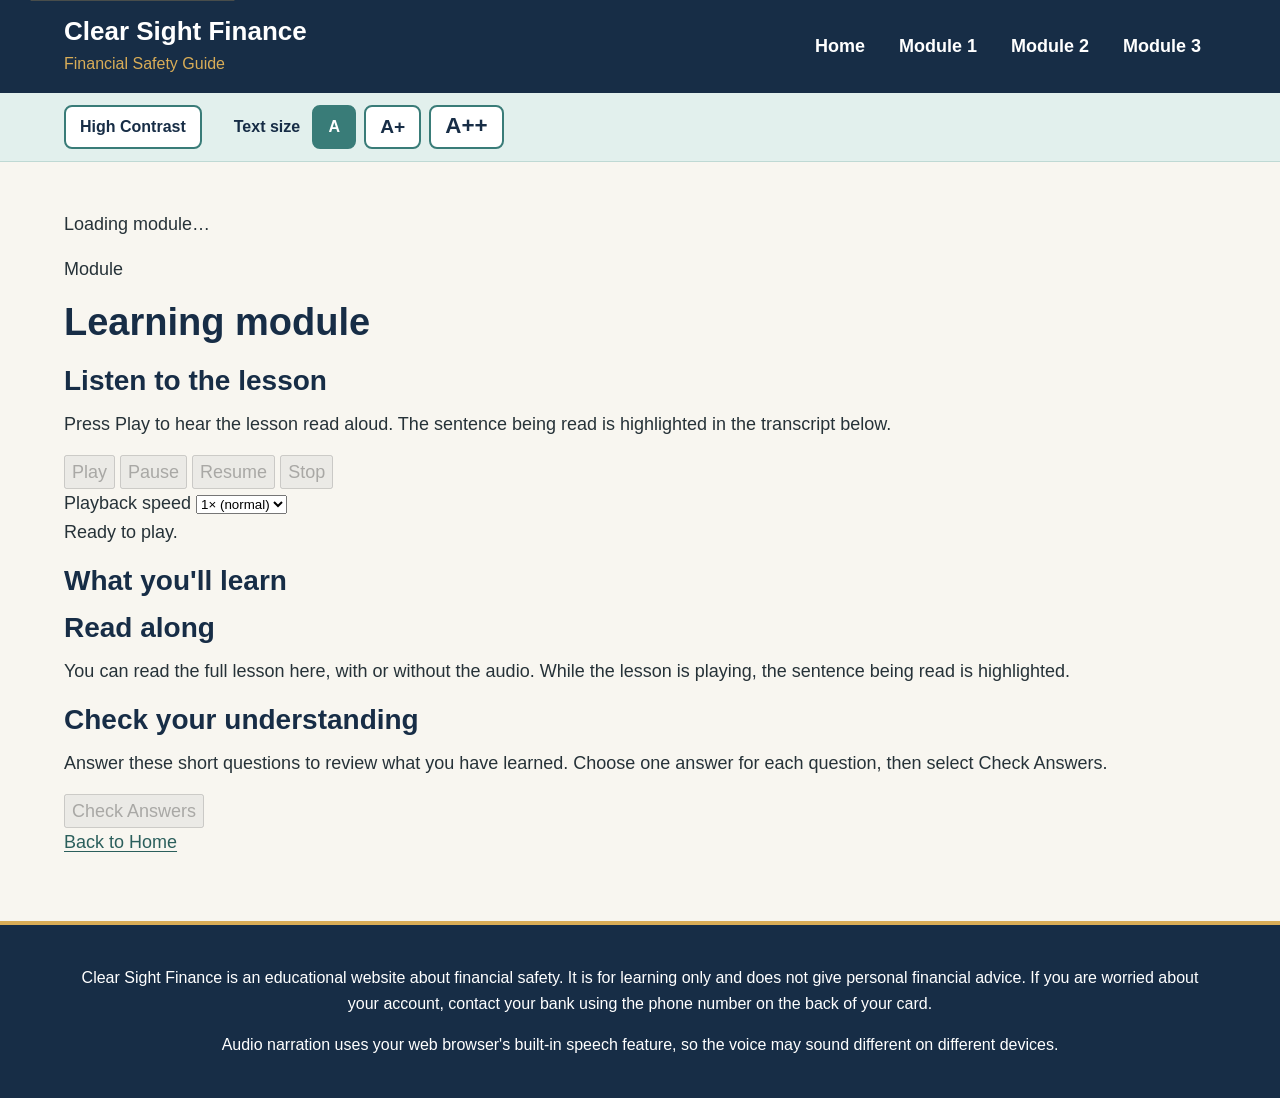
==== module.html @ c8cf3901 "Add complete HTML structure and content for Clear Sight Finance learning module" ====
<!DOCTYPE html>
<html lang="en">
<head>
  <meta charset="UTF-8">
  <meta name="viewport" content="width=device-width, initial-scale=1">
  <meta name="description" content="A Clear Sight Finance learning module with audio narration, a read-along transcript and a short knowledge check.">
  <!-- app.js will replace this with the module's name, e.g. "Module 1: Spotting the Scam – Clear Sight Finance" -->
  <title>Learning Module – Clear Sight Finance</title>

  <!-- Stylesheets: base layout first, then colour themes -->
  <link rel="stylesheet" href="css/base.css">
  <link rel="stylesheet" href="css/themes.css">
</head>
<body>

  <!-- Lets keyboard and screen reader users jump past the header and toolbar -->
  <a href="#main-content" class="skip-link">Skip to main content</a>

  <!-- ========== Header and navigation ========== -->
  <!-- No link is marked as current here: app.js adds class="active" and
       aria-current="page" to the link for the module being shown. -->
  <header class="site-header">
    <div class="site-branding">
      <p class="site-title">Clear Sight Finance</p>
      <p class="site-tagline">Financial Safety Guide</p>
    </div>

    <nav class="main-nav" aria-label="Main">
      <ul class="nav-list">
        <li><a href="index.html" class="nav-link">Home</a></li>
        <li><a href="module.html?m=1" class="nav-link" aria-label="Module 1: Spotting the Scam">Module 1</a></li>
        <li><a href="module.html?m=2" class="nav-link" aria-label="Module 2: Protecting Yourself Day to Day">Module 2</a></li>
        <li><a href="module.html?m=3" class="nav-link" aria-label="Module 3: What to Do If It Happens">Module 3</a></li>
      </ul>
    </nav>
  </header>

  <!-- ========== Accessibility toolbar (handled by settings.js) ========== -->
  <section class="accessibility-toolbar" aria-label="Accessibility settings">
    <div class="toolbar-group">
      <button type="button" id="contrast-toggle" class="toolbar-button" aria-pressed="false">High Contrast</button>
    </div>

    <div class="toolbar-group" role="group" aria-labelledby="text-size-label">
      <span id="text-size-label" class="toolbar-label">Text size</span>
      <button type="button" class="toolbar-button text-size-button active" data-size="normal" aria-label="Normal text size" aria-pressed="true">A</button>
      <button type="button" class="toolbar-button text-size-button" data-size="large" aria-label="Large text size" aria-pressed="false">A+</button>
      <button type="button" class="toolbar-button text-size-button" data-size="extra-large" aria-label="Extra-large text size" aria-pressed="false">A++</button>
    </div>
  </section>

  <!-- ========== Main content ========== -->
  <main id="main-content">

    <!-- Loading and error messages (controlled by app.js) -->
    <p id="module-loading" class="module-message module-loading" aria-live="polite">Loading module…</p>
    <div id="module-error" class="module-message module-error" role="alert" hidden></div>

    <!-- A. Module introduction -->
    <section class="module-section module-intro" aria-labelledby="module-title">
      <p id="module-number" class="module-intro-number">Module</p>
      <h1 id="module-title">Learning module</h1>
      <p id="module-introduction" class="module-introduction"></p>
    </section>

    <!-- B. Audio narration (controlled by player.js using the browser's speech feature) -->
    <section class="module-section audio-player" aria-labelledby="audio-heading">
      <h2 id="audio-heading">Listen to the lesson</h2>
      <p class="section-intro">Press Play to hear the lesson read aloud. The sentence being read is highlighted in the transcript below.</p>

      <div class="audio-controls">
        <button type="button" id="audio-play" class="audio-button" disabled>Play</button>
        <button type="button" id="audio-pause" class="audio-button" disabled>Pause</button>
        <button type="button" id="audio-resume" class="audio-button" disabled>Resume</button>
        <button type="button" id="audio-stop" class="audio-button" disabled>Stop</button>
      </div>

      <div class="audio-speed-control">
        <label for="audio-speed">Playback speed</label>
        <select id="audio-speed" class="audio-speed-select">
          <option value="0.75">0.75×</option>
          <option value="1" selected>1× (normal)</option>
          <option value="1.25">1.25×</option>
          <option value="1.5">1.5×</option>
        </select>
      </div>

      <p id="audio-status" class="audio-status" aria-live="polite">Ready to play.</p>
    </section>

    <!-- C. Lesson content (inserted by app.js from the module's JSON file).
         Expected content: <h3> subheadings, <p> paragraphs, <ul> lists and
         safety tips such as:
         <div class="safety-tip"><p><strong>Safety tip:</strong> …</p></div> -->
    <section class="module-section lesson" aria-labelledby="lesson-heading">
      <h2 id="lesson-heading">What you'll learn</h2>
      <div id="lesson-content" class="lesson-content"></div>
    </section>

    <!-- D. Read-along transcript (sentences inserted by app.js or player.js).
         Each sentence goes in its own span so player.js can highlight it:
         <span class="transcript-sentence" data-sentence="0">First sentence.</span>
         The sentence being spoken also gets the class "is-current".
         No aria-live here, so screen readers don't re-read it on every change. -->
    <section class="module-section transcript" aria-labelledby="transcript-heading">
      <h2 id="transcript-heading">Read along</h2>
      <p class="section-intro">You can read the full lesson here, with or without the audio. While the lesson is playing, the sentence being read is highlighted.</p>
      <div id="transcript-content" class="transcript-content"></div>
    </section>

    <!-- E. Knowledge check (questions inserted by quiz.js).
         Each question will be a radio-button group:
         <fieldset class="quiz-question">
           <legend>Question text</legend>
           <label><input type="radio" name="question-1" value="a"> Answer A</label>
           …
         </fieldset> -->
    <section class="module-section quiz" aria-labelledby="quiz-heading">
      <h2 id="quiz-heading">Check your understanding</h2>
      <p class="section-intro">Answer these short questions to review what you have learned. Choose one answer for each question, then select Check Answers.</p>

      <div id="quiz-questions" class="quiz-questions"></div>

      <div class="quiz-actions">
        <button type="button" id="quiz-submit" class="quiz-button" disabled>Check Answers</button>
        <button type="button" id="quiz-retry" class="quiz-button" hidden>Try Again</button>
      </div>

      <div id="quiz-feedback" class="quiz-feedback" aria-live="polite"></div>
    </section>

    <!-- F. Module navigation (app.js sets the Previous/Next destinations
         and shows them only when that module exists) -->
    <nav class="module-nav" aria-label="Module navigation">
      <a id="previous-module" class="module-nav-link module-nav-previous" hidden>Previous Module</a>
      <a href="index.html" class="module-nav-link module-nav-home">Back to Home</a>
      <a id="next-module" class="module-nav-link module-nav-next" hidden>Next Module</a>
    </nav>

  </main>

  <!-- ========== Footer ========== -->
  <footer class="site-footer">
    <p>Clear Sight Finance is an educational website about financial safety. It is for learning only and does not give personal financial advice. If you are worried about your account, contact your bank using the phone number on the back of your card.</p>
    <p>Audio narration uses your web browser's built-in speech feature, so the voice may sound different on different devices.</p>
  </footer>

  <!-- Scripts: settings first, then content loading, audio and quiz -->
  <script src="js/settings.js" defer></script>
  <script src="js/app.js" defer></script>
  <script src="js/player.js" defer></script>
  <script src="js/quiz.js" defer></script>
</body>
</html>
---- css/base.css ----
/* ==========================================================================
   Clear Sight Finance – base.css
   Main layout and styling for the website.

   Contents:
     1. Colour and layout variables
     2. Global styles
     3. Shared page width
     4. Skip link
     5. Keyboard focus
     6. Header and navigation
     7. Accessibility toolbar
     8. Welcome section
     9. Learning modules
    10. Footer
    11. Responsive layout (media queries)

   The styles are "mobile-first": the main rules are written for small
   screens, and the media queries at the bottom adjust the layout as the
   screen gets wider.
   ========================================================================== */


/* 1. Colour and layout variables
   --------------------------------------------------------------------------
   Each colour gets a name here, so it only needs changing in one place.
   themes.css can later replace these values for the high-contrast theme
   without rewriting the rules below. */

:root {
  /* Backgrounds */
  --page-bg: #F8F6F0;              /* warm cream */
  --card-bg: #FFFFFF;              /* white */
  --header-bg: #172D46;            /* dark navy (header and footer) */
  --header-hover-bg: #24405F;      /* lighter navy for hover */
  --header-border: #4B6481;        /* outline around nav links on phones */

  /* Text */
  --text-color: #263238;           /* dark text for paragraphs */
  --heading-color: #172D46;        /* dark navy for headings */
  --header-text: #FFFFFF;          /* white text on navy */

  /* Teal accents */
  --accent: #397C78;               /* teal: buttons */
  --accent-dark: #2B5F5C;          /* darker teal: hover and teal text */
  --accent-light: #E2F0ED;         /* light teal: toolbar background */
  --accent-light-hover: #CBE3DE;   /* toolbar button hover */
  --accent-light-border: #BFD9D4;  /* line under the toolbar */
  --accent-text: #FFFFFF;          /* text on teal buttons */

  /* Other */
  --highlight: #D9AD57;            /* gold: small highlights */
  --border-color: #D9DEDF;         /* light grey borders */

  /* Keyboard focus outlines */
  --focus-color: #172D46;          /* navy, on light backgrounds */
  --focus-color-on-dark: #D9AD57;  /* gold, on the navy header */

  /* Layout */
  --content-max: 72rem;            /* widest the content column can grow */
  --gutter: 1rem;                  /* space at the screen edges */
  --radius: 12px;                  /* card corners */
  --radius-small: 8px;             /* button corners */
}


/* 2. Global styles
   -------------------------------------------------------------------------- */

/* Width and height include padding and border, which makes sizing predictable */
*,
*::before,
*::after {
  box-sizing: border-box;
}

html {
  font-size: 100%;   /* respects the text size chosen in the user's browser */
}

body {
  display: flex;
  flex-direction: column;
  min-height: 100vh;
  margin: 0;
  font-family: Arial, Helvetica, sans-serif;
  font-size: 1.125rem;   /* about 18px, slightly larger for easier reading */
  line-height: 1.6;
  color: var(--text-color);
  background-color: var(--page-bg);
  overflow-wrap: break-word;   /* stops long words causing sideways scrolling */
}

h1,
h2,
h3 {
  margin: 0 0 0.75rem;
  line-height: 1.25;
  color: var(--heading-color);
}

h1 {
  font-size: 1.875rem;
}

h2 {
  font-size: 1.5rem;
}

h3 {
  font-size: 1.25rem;
}

p {
  margin: 0 0 1rem;
}

a {
  color: var(--accent-dark);
  text-underline-offset: 0.15em;
}

a:hover {
  text-decoration-thickness: 2px;
}

/* Buttons don't use the page font by default, so make them match */
button {
  font: inherit;
}

main {
  flex: 1 0 auto;   /* fills any spare height so the footer stays at the bottom */
  padding-block: 2rem 3rem;
}


/* 3. Shared page width
   --------------------------------------------------------------------------
   The header, toolbar and footer have full-width coloured backgrounds, but
   their content lines up with the main content. This side padding keeps
   everything inside a centred column no wider than --content-max, and is
   never smaller than --gutter on narrow screens. */

.site-header,
.accessibility-toolbar,
main,
.site-footer {
  padding-inline: max(var(--gutter), (100% - var(--content-max)) / 2);
}


/* 4. Skip link
   --------------------------------------------------------------------------
   Hidden just above the top of the screen until it receives keyboard
   focus, then slides into view. Screen readers can always reach it. */

.skip-link {
  position: absolute;
  top: 0;
  left: var(--gutter);
  z-index: 100;
  padding: 0.75rem 1.25rem;
  font-weight: 700;
  color: var(--heading-color);
  background-color: var(--highlight);
  border-radius: 0 0 var(--radius-small) var(--radius-small);
  transform: translateY(-100%);
}

.skip-link:focus {
  transform: translateY(0);
}


/* 5. Keyboard focus
   --------------------------------------------------------------------------
   :focus-visible shows a thick outline when someone uses the keyboard.
   The browser's own outline is never removed, so older browsers still
   show their default. */

a:focus-visible,
button:focus-visible {
  outline: 3px solid var(--focus-color);
  outline-offset: 3px;
}

/* Navy would be invisible on the navy header, so use gold there */
.site-header a:focus-visible,
.site-footer a:focus-visible,
.skip-link:focus-visible {
  outline-color: var(--focus-color-on-dark);
}


/* 6. Header and navigation
   -------------------------------------------------------------------------- */

.site-header {
  display: flex;
  flex-wrap: wrap;   /* the nav moves below the title when space runs out */
  align-items: center;
  justify-content: space-between;
  gap: 0.75rem 2rem;
  padding-block: 1rem;
  color: var(--header-text);
  background-color: var(--header-bg);
}

/* Stacks the site title and tagline with a small gap between them */
.site-branding {
  display: flex;
  flex-direction: column;
  gap: 0.25rem;
}

.site-title {
  margin: 0;
  font-size: 1.5rem;
  font-weight: 700;
  line-height: 1.2;
}

.site-tagline {
  margin: 0;
  font-size: 1rem;
  color: var(--highlight);
}

.main-nav {
  width: 100%;   /* full width on phones; changed in the media queries */
}

.nav-list {
  display: grid;
  grid-template-columns: repeat(2, 1fr);   /* 2 x 2 grid on phones */
  gap: 0.5rem;
  margin: 0;
  padding: 0;
  list-style: none;
}

.nav-link {
  display: block;
  padding: 0.5rem 0.875rem;
  font-weight: 700;
  color: var(--header-text);
  text-align: center;
  text-decoration: none;
  border: 1px solid var(--header-border);
  border-radius: var(--radius-small);
}

.nav-link:hover {
  background-color: var(--header-hover-bg);
  text-decoration: underline;
  text-decoration-thickness: 2px;
  text-underline-offset: 0.3em;
}

/* The current page: gold text with a thick gold underline */
.nav-link.active,
.nav-link[aria-current="page"] {
  color: var(--highlight);
  text-decoration: underline;
  text-decoration-color: var(--highlight);
  text-decoration-thickness: 3px;
  text-underline-offset: 0.3em;
}


/* 7. Accessibility toolbar
   --------------------------------------------------------------------------
   Controls sit on the left, close to where screen magnifier users start
   reading, and wrap onto a new line on narrow screens. */

.accessibility-toolbar {
  display: flex;
  flex-wrap: wrap;
  align-items: center;
  gap: 0.75rem 2rem;
  padding-block: 0.75rem;
  background-color: var(--accent-light);
  border-bottom: 1px solid var(--accent-light-border);
}

.toolbar-group {
  display: flex;
  flex-wrap: wrap;
  align-items: center;
  gap: 0.5rem;
}

.toolbar-label {
  margin-right: 0.25rem;
  font-size: 1rem;
  font-weight: 700;
  color: var(--heading-color);
}

.toolbar-button {
  min-width: 2.75rem;    /* at least 44px wide and tall, easy to tap */
  min-height: 2.75rem;
  padding: 0.375rem 0.875rem;
  font-size: 1rem;
  font-weight: 700;
  line-height: 1.2;
  color: var(--heading-color);
  background-color: var(--card-bg);
  border: 2px solid var(--accent);
  border-radius: var(--radius-small);
  cursor: pointer;
}

.toolbar-button:hover {
  background-color: var(--accent-light-hover);
  border-color: var(--accent-dark);
}

/* Each "A" is a little bigger than the last, as a visual hint */
.text-size-button[data-size="large"] {
  font-size: 1.2rem;
}

.text-size-button[data-size="extra-large"] {
  font-size: 1.4rem;
}

/* Selected button: filled teal with white text.
   aria-pressed="true" also covers High Contrast once JavaScript turns it on. */
.toolbar-button[aria-pressed="true"],
.text-size-button.active {
  color: var(--accent-text);
  background-color: var(--accent);
  border-color: var(--accent);
}

.toolbar-button[aria-pressed="true"]:hover,
.text-size-button.active:hover {
  background-color: var(--accent-dark);
  border-color: var(--accent-dark);
}


/* 8. Welcome section
   -------------------------------------------------------------------------- */

.welcome h1 {
  margin-bottom: 1.25rem;
}

/* Short gold line under the main heading (decoration only) */
.welcome h1::after {
  content: "";
  display: block;
  width: 4rem;
  height: 4px;
  margin-top: 0.75rem;
  background-color: var(--highlight);
  border-radius: 2px;
}

/* Limit line length (about 85 characters) so text uses the space without
   becoming too long to read comfortably */
.welcome p,
.welcome-list {
  max-width: 100%;
}

.welcome-intro {
  font-size: 1.25rem;
  line-height: 1.5;
  color: var(--heading-color);
}

.welcome-list {
  margin: 0 0 1rem;
  padding-left: 1.5rem;
}

.welcome-list li {
  margin-bottom: 0.5rem;
  padding-left: 0.25rem;
}

.welcome-list li::marker {
  color: var(--accent);
}


/* 9. Learning modules
   -------------------------------------------------------------------------- */

.modules {
  margin-top: 3rem;
  padding-top: 2.5rem;
  border-top: 1px solid var(--border-color);
}

.modules > p {
  max-width: 100%;
  margin-bottom: 1.5rem;
}

.module-list {
  display: grid;
  grid-template-columns: 1fr;   /* one card per row on smaller screens */
  gap: 1.5rem;
  margin: 0;
  padding: 0;
  list-style: none;
}

/* Lets each card stretch to the full height of its row */
.module-list > li {
  display: flex;
}

.module-card {
  display: flex;
  flex: 1;
  flex-direction: column;
  padding: 1.5rem;
  background-color: var(--card-bg);
  border: 1px solid var(--border-color);
  border-radius: var(--radius);
}

/* Highlight the whole card while its button has keyboard focus */
.module-card:focus-within {
  border-color: var(--accent);
  box-shadow: 0 0 0 1px var(--accent);
}

.module-heading {
  margin-bottom: 0.75rem;
  font-size: 1.375rem;
  line-height: 1.3;
}

/* "Module 1" label: a small light-teal badge */
.module-number {
  display: inline-block;
  margin-bottom: 0.625rem;
  padding: 0.25rem 0.75rem;
  font-size: 0.9375rem;
  font-weight: 700;
  line-height: 1.4;
  color: var(--accent-dark);
  background-color: var(--accent-light);
  border-radius: 999px;
}

.module-title {
  display: block;   /* puts the title on its own line below the badge */
}

/* Takes up spare space so all three buttons line up at the bottom */
.module-description {
  flex-grow: 1;
  margin-bottom: 1.5rem;
}

.module-link {
  align-self: flex-start;
  padding: 0.75rem 1.25rem;
  font-weight: 700;
  line-height: 1.2;
  color: var(--accent-text);
  text-decoration: none;
  background-color: var(--accent);
  border: 2px solid var(--accent);
  border-radius: var(--radius-small);
}

.module-link:hover {
  color: var(--accent-text);
  text-decoration: underline;
  text-underline-offset: 0.2em;
  background-color: var(--accent-dark);
  border-color: var(--accent-dark);
}


/* 10. Footer
   -------------------------------------------------------------------------- */

.site-footer {
  padding-block: 2rem;
  font-size: 1rem;
  text-align: center;
  color: var(--header-text);
  background-color: var(--header-bg);
  border-top: 4px solid var(--highlight);
}

.site-footer p {
  max-width: 100%;
  margin-inline: 0;
}

.site-footer p:last-child {
  margin-bottom: 0;
}


/* 11. Responsive layout
   --------------------------------------------------------------------------
   The rules above are for phones. Each media query below adds changes once
   the screen is at least a certain width. "em" breakpoints follow the
   user's browser text size, so the layout adapts if they use larger text. */

/* Large phones and up (about 480px) */
@media (min-width: 30em) {
  .main-nav {
    width: auto;
  }

  /* Nav links go back into a single row, wrapping if needed */
  .nav-list {
    display: flex;
    flex-wrap: wrap;
    gap: 0.25rem;
  }

  .nav-link {
    border-color: transparent;
  }
}

/* Tablets and up (about 768px) */
@media (min-width: 48em) {
  :root {
    --gutter: 1.5rem;
  }

  main {
    padding-block: 3rem 4rem;
  }

  h1 {
    font-size: 2.375rem;
  }

  h2 {
    font-size: 1.75rem;
  }

  .site-title {
    font-size: 1.625rem;
  }

  .modules {
    margin-top: 3.5rem;
    padding-top: 3rem;
  }

  .site-footer {
    padding-block: 2.5rem;
  }
}

/* Laptops and desktops (about 896px): three cards side by side */
@media (min-width: 56em) {
  .module-list {
    grid-template-columns: repeat(3, 1fr);
  }
}
---- css/themes.css ----
/* ==========================================================================
   Clear Sight Finance – themes.css
   Accessibility themes: high contrast and text size.

   Contents:
     1. High contrast: colour variables
     2. High contrast: extra rules
     3. Text size: normal, large and extra-large
     4. Text size: layout adjustments

   How it works:
   settings.js (added later) puts classes on the <html> element, e.g.

     <html lang="en" class="high-contrast text-large">

   - "high-contrast" switches the colours.
   - "text-normal", "text-large" or "text-extra-large" sets the text size.

   The two settings use different classes and change different things
   (colours vs. size), so any combination works.

   This file loads after base.css, so its rules win when both set the
   same thing.
   ========================================================================== */


/* 1. High contrast: colour variables
   --------------------------------------------------------------------------
   base.css builds every colour from variables such as var(--page-bg).
   Giving those variables new values here recolours the whole site,
   including future module pages that use the same variables.

   Contrast against black: yellow 19.6:1, white 21:1. */

html.high-contrast {
  /* Backgrounds */
  --page-bg: #000000;
  --card-bg: #000000;
  --header-bg: #000000;
  --header-hover-bg: #333333;      /* dark grey hover behind yellow text */
  --header-border: #FFFF00;

  /* Text */
  --text-color: #FFFF00;
  --heading-color: #FFFF00;
  --header-text: #FFFF00;

  /* Accents */
  --accent: #FFFF00;               /* button fill and borders */
  --accent-dark: #FFFFFF;          /* links and hover fills */
  --accent-light: #000000;         /* toolbar background */
  --accent-light-hover: #333333;   /* toolbar button hover */
  --accent-light-border: #FFFF00;  /* line under the toolbar */
  --accent-text: #000000;          /* text on yellow or white buttons */

  /* Other */
  --highlight: #FFFF00;
  --border-color: #FFFF00;

  /* Focus outlines are yellow everywhere */
  --focus-color: #FFFF00;
  --focus-color-on-dark: #FFFF00;

  /* Dark browser scrollbars and form controls */
  color-scheme: dark;
}


/* 2. High contrast: extra rules
   --------------------------------------------------------------------------
   Changing variables is not enough in a few places, mostly where two
   things would both turn yellow and look the same. */

/* Separate the header from the toolbar now that both are black */
html.high-contrast .site-header {
  border-bottom: 2px solid var(--border-color);
}

/* Thicker focus outline */
html.high-contrast a:focus-visible,
html.high-contrast button:focus-visible {
  outline-width: 4px;
}

/* Skip link: black text on yellow (base.css would make it yellow on yellow) */
html.high-contrast .skip-link {
  color: #FFFFFF;
}

/* Current page in the menu: black on yellow with an underline,
   so it stands apart from the other yellow links */
html.high-contrast .nav-link.active,
html.high-contrast .nav-link[aria-current="page"] {
  color: #000000;
  background-color: #FFFF00;
  text-decoration-color: #000000;
}

/* Cards: thicker yellow border */
html.high-contrast .module-card {
  border-width: 2px;
}

/* Card containing the focused button: an even thicker border */
html.high-contrast .module-card:focus-within {
  box-shadow: 0 0 0 2px var(--border-color);
}

/* "Module 1" badge: yellow outline instead of a light background */
html.high-contrast .module-number {
  color: #FFFF00;
  border: 2px solid #FFFF00;
}

/* Summary of the button states in high contrast (all set via variables):
   - Normal:   black, yellow text, yellow border
   - Hover:    dark grey, white border
   - Selected: yellow, black text
   - Selected and hovered: white, black text
   - Focus:    4px yellow outline with a black gap
   Start Learning: yellow with black text, turning white and underlined on hover. */


/* 3. Text size
   --------------------------------------------------------------------------
   Sizes in base.css use "rem", which is relative to the <html> font size.
   Changing the <html> font size therefore scales all text, spacing and
   buttons together, without zoom or transforms.

   Percentages build on the user's browser setting rather than replacing it. */

html.text-normal {
  font-size: 100%;
}

html.text-large {
  font-size: 125%;
}

html.text-extra-large {
  font-size: 150%;
}


/* 4. Text size: layout adjustments
   --------------------------------------------------------------------------
   The media queries in base.css respond to the screen width, not the
   chosen text size. With bigger text, three cards side by side would get
   too narrow, so they stay stacked until the screen is wider. */

html.text-large .module-list,
html.text-extra-large .module-list {
  grid-template-columns: 1fr;
}

/* Large text: three cards from about 1120px wide */
@media (min-width: 70em) {
  html.text-large .module-list {
    grid-template-columns: repeat(3, 1fr);
  }
}

/* Extra-large text: three cards from about 1344px wide */
@media (min-width: 84em) {
  html.text-extra-large .module-list {
    grid-template-columns: repeat(3, 1fr);
  }
}

/* Extra-large text on small phones: one menu link per row,
   so words like "Module 1" are not squeezed */
@media (max-width: 29.99em) {
  html.text-extra-large .nav-list {
    grid-template-columns: 1fr;
  }
}
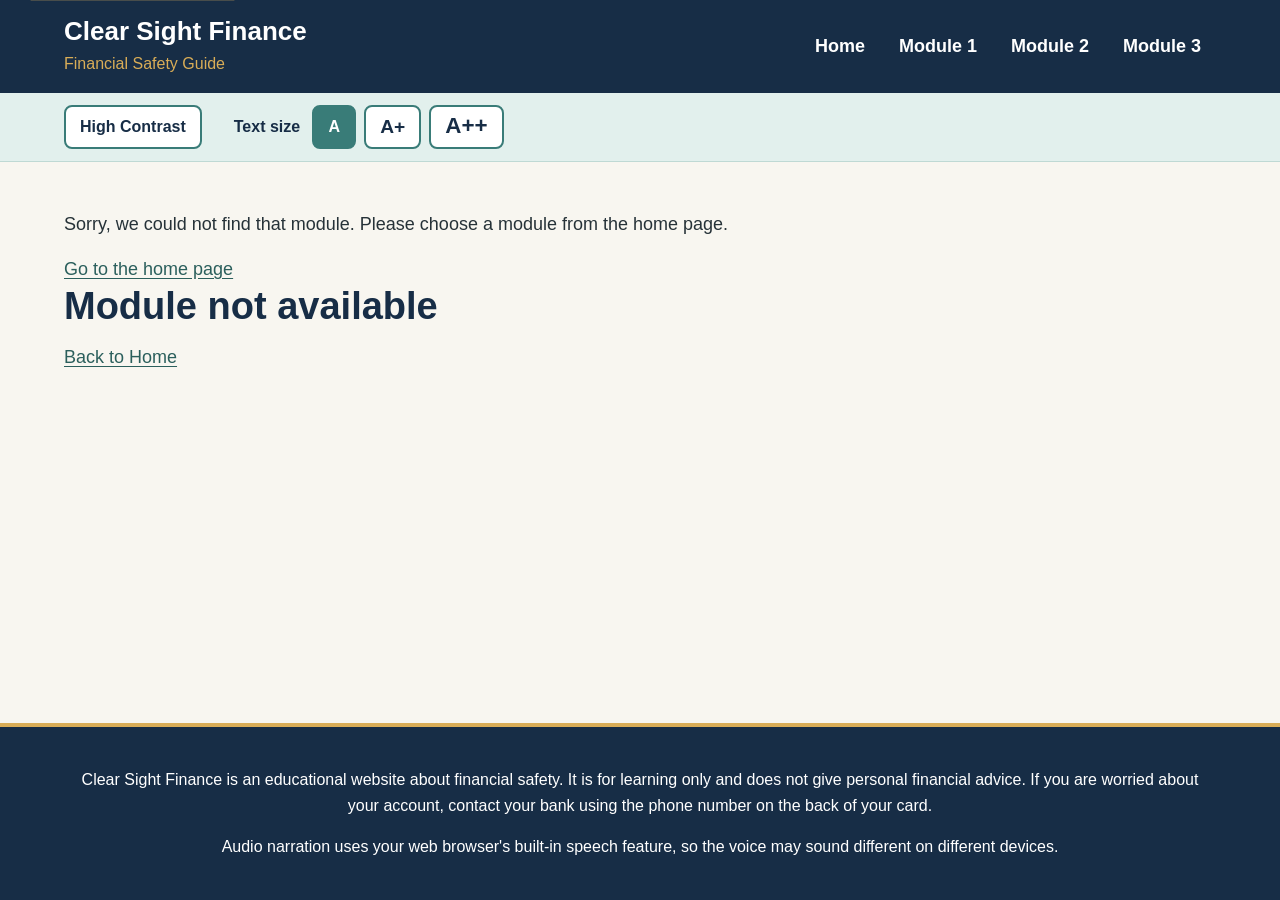
==== commit db5515aa: "Update module description and improve lesson content clarity" ====
--- a/module.html
+++ b/module.html
@@ -3,7 +3,7 @@
 <head>
   <meta charset="UTF-8">
   <meta name="viewport" content="width=device-width, initial-scale=1">
-  <meta name="description" content="A Clear Sight Finance learning module with audio narration, a read-along transcript and a short knowledge check.">
+  <meta name="description" content="A Clear Sight Finance learning module with audio narration that highlights each sentence as it is read, and a short knowledge check.">
   <!-- app.js will replace this with the module's name, e.g. "Module 1: Spotting the Scam – Clear Sight Finance" -->
   <title>Learning Module – Clear Sight Finance</title>
 
@@ -66,7 +66,7 @@
     <!-- B. Audio narration (controlled by player.js using the browser's speech feature) -->
     <section class="module-section audio-player" aria-labelledby="audio-heading">
       <h2 id="audio-heading">Listen to the lesson</h2>
-      <p class="section-intro">Press Play to hear the lesson read aloud. The sentence being read is highlighted in the transcript below.</p>
+      <p class="section-intro">Press Play to hear the lesson read aloud. The sentence being read is highlighted in the lesson below.</p>
 
       <div class="audio-controls">
         <button type="button" id="audio-play" class="audio-button" disabled>Play</button>
@@ -89,26 +89,19 @@
     </section>
 
     <!-- C. Lesson content (inserted by app.js from the module's JSON file).
-         Expected content: <h3> subheadings, <p> paragraphs, <ul> lists and
-         safety tips such as:
-         <div class="safety-tip"><p><strong>Safety tip:</strong> …</p></div> -->
+         This is also what the audio reads aloud. Each heading and sentence
+         is marked for highlighting, numbered in reading order:
+         <h3 class="lesson-sentence" data-sentence="0">Heading</h3>
+         <p><span class="lesson-sentence" data-sentence="1">First sentence.</span> …</p>
+         <div class="safety-tip"><h4 class="safety-tip-heading …">Safety tip</h4><ul>…</ul></div>
+         player.js adds the class "is-current" to the item being spoken.
+         No aria-live here, so screen readers don't re-read it on every change. -->
     <section class="module-section lesson" aria-labelledby="lesson-heading">
       <h2 id="lesson-heading">What you'll learn</h2>
       <div id="lesson-content" class="lesson-content"></div>
     </section>
 
-    <!-- D. Read-along transcript (sentences inserted by app.js or player.js).
-         Each sentence goes in its own span so player.js can highlight it:
-         <span class="transcript-sentence" data-sentence="0">First sentence.</span>
-         The sentence being spoken also gets the class "is-current".
-         No aria-live here, so screen readers don't re-read it on every change. -->
-    <section class="module-section transcript" aria-labelledby="transcript-heading">
-      <h2 id="transcript-heading">Read along</h2>
-      <p class="section-intro">You can read the full lesson here, with or without the audio. While the lesson is playing, the sentence being read is highlighted.</p>
-      <div id="transcript-content" class="transcript-content"></div>
-    </section>
-
-    <!-- E. Knowledge check (questions inserted by quiz.js).
+    <!-- D. Knowledge check (questions inserted by quiz.js).
          Each question will be a radio-button group:
          <fieldset class="quiz-question">
            <legend>Question text</legend>
@@ -129,7 +122,7 @@
       <div id="quiz-feedback" class="quiz-feedback" aria-live="polite"></div>
     </section>
 
-    <!-- F. Module navigation (app.js sets the Previous/Next destinations
+    <!-- E. Module navigation (app.js sets the Previous/Next destinations
          and shows them only when that module exists) -->
     <nav class="module-nav" aria-label="Module navigation">
       <a id="previous-module" class="module-nav-link module-nav-previous" hidden>Previous Module</a>
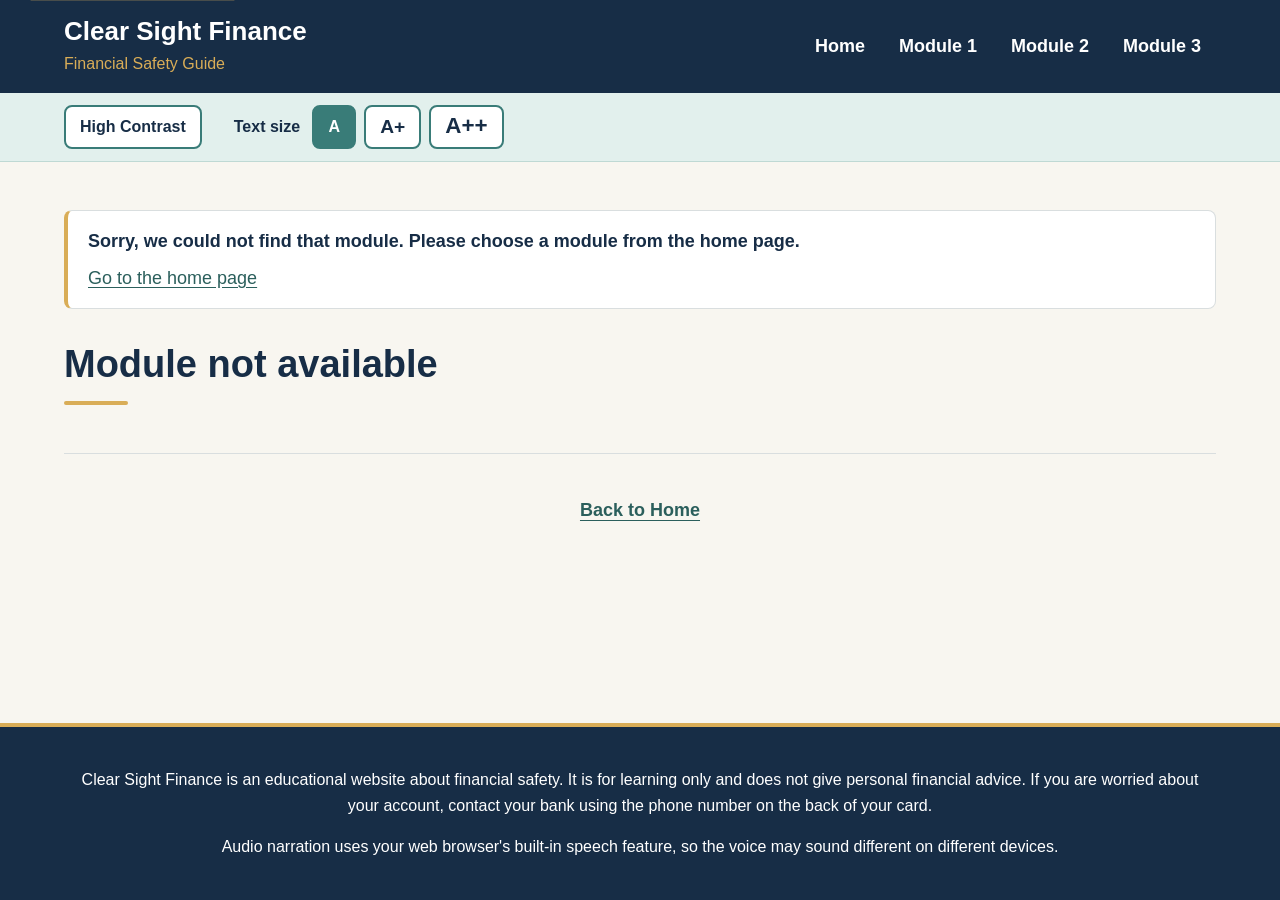
==== commit 14c2ac7c: "Add keyboard help dialog and button for improved navigation accessibility" ====
--- a/module.html
+++ b/module.html
@@ -47,10 +47,16 @@
       <button type="button" class="toolbar-button text-size-button" data-size="large" aria-label="Large text size" aria-pressed="false">A+</button>
       <button type="button" class="toolbar-button text-size-button" data-size="extra-large" aria-label="Extra-large text size" aria-pressed="false">A++</button>
     </div>
+
+    <!-- Hidden until keyboard.js has set up the dialog, so the button never appears without working -->
+    <div class="toolbar-group" hidden>
+      <button type="button" id="keyboard-help-button" class="toolbar-button" aria-haspopup="dialog" aria-controls="keyboard-help-dialog">Keyboard Help</button>
+    </div>
   </section>
 
   <!-- ========== Main content ========== -->
-  <main id="main-content">
+  <!-- tabindex="-1" lets the skip link move keyboard focus here -->
+  <main id="main-content" tabindex="-1">
 
     <!-- Loading and error messages (controlled by app.js) -->
     <p id="module-loading" class="module-message module-loading" aria-live="polite">Loading module…</p>
@@ -138,10 +144,55 @@
     <p>Audio narration uses your web browser's built-in speech feature, so the voice may sound different on different devices.</p>
   </footer>
 
-  <!-- Scripts: settings first, then content loading, audio and quiz -->
+  <!-- ========== Keyboard Help dialog (opened by keyboard.js) ==========
+       A native <dialog>: when opened with showModal() the browser keeps
+       keyboard focus inside it and closes it when Escape is pressed. -->
+  <dialog id="keyboard-help-dialog" class="keyboard-dialog" aria-labelledby="keyboard-help-title">
+    <!-- tabindex="-1" lets keyboard.js put focus here when the dialog opens,
+         so screen readers start reading from the top -->
+    <h2 id="keyboard-help-title" class="keyboard-dialog-title" tabindex="-1">Keyboard navigation</h2>
+    <p>You can use your keyboard to navigate this website without a mouse.</p>
+
+    <!-- Each row: the key (dt) and what it does (dd) -->
+    <dl class="keyboard-list">
+      <div class="keyboard-row">
+        <dt class="keyboard-key"><kbd>Tab</kbd></dt>
+        <dd class="keyboard-action">Move to the next interactive element</dd>
+      </div>
+      <div class="keyboard-row">
+        <dt class="keyboard-key"><kbd>Shift</kbd> + <kbd>Tab</kbd></dt>
+        <dd class="keyboard-action">Move to the previous interactive element</dd>
+      </div>
+      <div class="keyboard-row">
+        <dt class="keyboard-key"><kbd>Enter</kbd></dt>
+        <dd class="keyboard-action">Open a focused link or activate a button</dd>
+      </div>
+      <div class="keyboard-row">
+        <dt class="keyboard-key"><kbd>Space</kbd></dt>
+        <dd class="keyboard-action">Activate a focused button or select a quiz answer</dd>
+      </div>
+      <div class="keyboard-row">
+        <dt class="keyboard-key"><kbd>Arrow keys</kbd></dt>
+        <dd class="keyboard-action">Move between quiz answer options</dd>
+      </div>
+      <div class="keyboard-row">
+        <dt class="keyboard-key"><kbd>Escape</kbd></dt>
+        <dd class="keyboard-action">Close the Keyboard Help dialog</dd>
+      </div>
+    </dl>
+
+    <p class="keyboard-note">Some keyboard controls may depend on your browser settings.</p>
+
+    <div class="dialog-actions">
+      <button type="button" id="keyboard-help-close" class="dialog-button">Close</button>
+    </div>
+  </dialog>
+
+  <!-- Scripts: settings first, then content loading, audio, quiz, then Keyboard Help and the skip link -->
   <script src="js/settings.js" defer></script>
   <script src="js/app.js" defer></script>
   <script src="js/player.js" defer></script>
   <script src="js/quiz.js" defer></script>
+  <script src="js/keyboard.js" defer></script>
 </body>
 </html>
--- a/css/base.css
+++ b/css/base.css
@@ -13,7 +13,13 @@
      8. Welcome section
      9. Learning modules
     10. Footer
-    11. Responsive layout (media queries)
+    11. Module page: layout and introduction
+    12. Module page: buttons
+    13. Audio player
+    14. Lesson content, safety tips and sentence highlighting
+    15. Quiz
+    16. Module navigation
+    17. Responsive layout (media queries)
 
    The styles are "mobile-first": the main rules are written for small
    screens, and the media queries at the bottom adjust the layout as the
@@ -52,6 +58,24 @@
   --highlight: #D9AD57;            /* gold: small highlights */
   --border-color: #D9DEDF;         /* light grey borders */
 
+  --highlight-light: #FBF1DC;      /* pale gold: "Not quite." quiz feedback */
+
+  /* Disabled buttons and menus (6.2:1 text contrast) */
+  --disabled-bg: #E4E7E8;
+  --disabled-text: #4A5559;
+  --disabled-border: #8C979A;
+
+  /* Sentence being read aloud (player.js adds class "is-current") */
+  --sentence-highlight-bg: #FFF1A6;    /* soft yellow */
+  --sentence-highlight-text: #172D46;  /* navy, 13:1 on the yellow */
+  --sentence-highlight-line: #8A6414;  /* dark gold ring, 4.6:1 or more against
+                                          white, light teal and the yellow */
+  --sentence-highlight-pad: 0.15em;          /* yellow space around the text */
+  --sentence-highlight-line-width: 2px;      /* width of the ring */
+
+  /* Quiz radio buttons: unselected ring (7.4:1 on white) */
+  --radio-border: #2B5F5C;
+
   /* Keyboard focus outlines */
   --focus-color: #172D46;          /* navy, on light backgrounds */
   --focus-color-on-dark: #D9AD57;  /* gold, on the navy header */
@@ -61,6 +85,7 @@
   --gutter: 1rem;                  /* space at the screen edges */
   --radius: 12px;                  /* card corners */
   --radius-small: 8px;             /* button corners */
+  --lesson-text-max: 90ch;         /* reading width of lesson paragraphs and tips */
 }
 
 
@@ -129,6 +154,12 @@
   font: inherit;
 }
 
+/* Anything with the hidden attribute stays hidden, even if a class below
+   gives it a display value (e.g. the Previous/Next links and Try Again) */
+[hidden] {
+  display: none !important;
+}
+
 main {
   flex: 1 0 auto;   /* fills any spare height so the footer stays at the bottom */
   padding-block: 2rem 3rem;
@@ -180,7 +211,9 @@
    show their default. */
 
 a:focus-visible,
-button:focus-visible {
+button:focus-visible,
+input:focus-visible,
+select:focus-visible {
   outline: 3px solid var(--focus-color);
   outline-offset: 3px;
 }
@@ -343,14 +376,18 @@
 
 
 /* 8. Welcome section
-   -------------------------------------------------------------------------- */
-
-.welcome h1 {
+   --------------------------------------------------------------------------
+   The module page's introduction (.module-intro) shares these heading and
+   intro styles, so both pages look like the same website. */
+
+.welcome h1,
+.module-intro h1 {
   margin-bottom: 1.25rem;
 }
 
 /* Short gold line under the main heading (decoration only) */
-.welcome h1::after {
+.welcome h1::after,
+.module-intro h1::after {
   content: "";
   display: block;
   width: 4rem;
@@ -367,7 +404,8 @@
   max-width: 100%;
 }
 
-.welcome-intro {
+.welcome-intro,
+.module-introduction {
   font-size: 1.25rem;
   line-height: 1.5;
   color: var(--heading-color);
@@ -438,8 +476,10 @@
   line-height: 1.3;
 }
 
-/* "Module 1" label: a small light-teal badge */
-.module-number {
+/* "Module 1" label: a small light-teal badge
+   (also used above the title on the module page) */
+.module-number,
+.module-intro-number {
   display: inline-block;
   margin-bottom: 0.625rem;
   padding: 0.25rem 0.75rem;
@@ -504,7 +544,493 @@
 }
 
 
-/* 11. Responsive layout
+/* 11. Module page: layout and introduction
+   --------------------------------------------------------------------------
+   The module page uses the same cream background as the home page. The
+   audio player, lesson sections and quiz questions sit in white cards,
+   like the module cards on the home page. The introduction reuses the
+   home page's badge, gold title line and intro text (sections 8 and 9). */
+
+/* Space between the main sections of the page */
+.module-section + .module-section {
+  margin-top: 3rem;
+}
+
+.module-section h2 {
+  margin-bottom: 0.5rem;
+}
+
+/* Short explanation under a section heading */
+.section-intro {
+  margin-bottom: 0;
+}
+
+/* "Loading module…" and the error box (shown by app.js) */
+.module-message {
+  margin: 0 0 2rem;
+}
+
+.module-error {
+  padding: 1rem 1.25rem;
+  background-color: var(--card-bg);
+  border: 1px solid var(--border-color);
+  border-left: 4px solid var(--highlight);
+  border-radius: var(--radius-small);
+}
+
+.module-error p {
+  margin-bottom: 0.5rem;
+  font-weight: 700;
+  color: var(--heading-color);
+}
+
+
+/* 12. Module page: buttons
+   --------------------------------------------------------------------------
+   Play, Pause, Resume, Stop, Check Answers and Try Again all share one
+   teal button style, matching "Start Learning" on the home page. */
+
+.audio-button,
+.quiz-button {
+  display: inline-flex;
+  align-items: center;
+  justify-content: center;
+  min-height: 2.75rem;   /* at least 44px tall, easy to tap */
+  padding: 0.75rem 1.5rem;
+  font-size: 1rem;
+  font-weight: 700;
+  line-height: 1.2;
+  color: var(--accent-text);
+  background-color: var(--accent);
+  border: 2px solid var(--accent);
+  border-radius: var(--radius-small);
+  cursor: pointer;
+}
+
+.audio-button:hover:not(:disabled),
+.quiz-button:hover:not(:disabled) {
+  text-decoration: underline;
+  text-underline-offset: 0.2em;
+  background-color: var(--accent-dark);
+  border-color: var(--accent-dark);
+}
+
+/* Disabled: grey with a dashed border, so it differs from an active button
+   by more than colour, while the text stays readable */
+.audio-button:disabled,
+.quiz-button:disabled {
+  color: var(--disabled-text);
+  background-color: var(--disabled-bg);
+  border-color: var(--disabled-border);
+  border-style: dashed;
+  cursor: not-allowed;
+}
+
+
+/* 13. Audio player
+   -------------------------------------------------------------------------- */
+
+.audio-player {
+  padding: 1.25rem;
+  background-color: var(--card-bg);
+  border: 1px solid var(--border-color);
+  border-radius: var(--radius);
+}
+
+/* Play / Pause / Resume / Stop: wrap onto new lines on narrow screens */
+.audio-controls {
+  display: flex;
+  flex-wrap: wrap;
+  gap: 0.75rem;
+  margin-top: 1.25rem;
+}
+
+.audio-speed-control {
+  display: flex;
+  flex-wrap: wrap;
+  align-items: center;
+  gap: 0.5rem 0.75rem;
+  margin-top: 1.25rem;
+}
+
+.audio-speed-control label {
+  font-weight: 700;
+  color: var(--heading-color);
+}
+
+/* Speed menu: the same height, text size and corners as the audio buttons.
+   "appearance: none" lets Safari use these styles instead of its own grey
+   menu. The down arrow is drawn with two small gradients in the text
+   colour (currentColor), so it turns yellow in high contrast and grey
+   when disabled. */
+.audio-speed-select {
+  -webkit-appearance: none;
+  appearance: none;
+  max-width: 100%;   /* never wider than the player on small screens */
+  min-height: 2.75rem;
+  padding: 0.75rem 2.75rem 0.75rem 1rem;   /* extra room on the right for the arrow */
+  font: inherit;
+  font-size: 1rem;
+  font-weight: 700;
+  line-height: 1.2;
+  color: var(--heading-color);
+  background-color: var(--card-bg);
+  background-image:
+    linear-gradient(45deg, transparent 50%, currentColor 50%),
+    linear-gradient(135deg, currentColor 50%, transparent 50%);
+  background-position:
+    right 1.375rem center,
+    right 1rem center;
+  background-size: 0.375rem 0.375rem;
+  background-repeat: no-repeat;
+  border: 2px solid var(--accent);
+  border-radius: var(--radius-small);
+  cursor: pointer;
+}
+
+.audio-speed-select:hover:not(:disabled) {
+  border-color: var(--accent-dark);
+}
+
+/* Only disabled when the browser has no speech feature */
+.audio-speed-select:disabled {
+  color: var(--disabled-text);
+  background-color: var(--disabled-bg);
+  border-color: var(--disabled-border);
+  border-style: dashed;
+  cursor: not-allowed;
+}
+
+/* "Playing.", "Paused." etc. (aria-live area) */
+.audio-status {
+  margin: 1.25rem 0 0;
+  padding: 0.625rem 0.875rem;
+  font-weight: 700;
+  color: var(--heading-color);
+  background-color: var(--accent-light);
+  border-radius: var(--radius-small);
+}
+
+
+/* 14. Lesson content, safety tips and sentence highlighting
+   --------------------------------------------------------------------------
+   app.js builds the lesson: one .lesson-section card per topic, with an
+   <h3>, paragraphs and a .safety-tip box. Each heading and sentence has
+   the class "lesson-sentence"; player.js adds "is-current" to the one
+   being read aloud. */
+
+.lesson-content {
+  display: grid;
+  gap: 1.25rem;   /* space between lesson cards */
+  margin-top: 1.25rem;
+}
+
+.lesson-section {
+  min-width: 0;
+  padding: 1.25rem;
+  background-color: var(--card-bg);
+  border: 1px solid var(--border-color);
+  border-radius: var(--radius);
+}
+
+.lesson-section h3 {
+  margin-bottom: 0.75rem;
+  font-size: 1.375rem;
+  line-height: 1.3;
+}
+
+/* Keep lines a comfortable length to read: wide enough to use most of the
+   card, but not stretched across very wide screens */
+.lesson-section p {
+  max-width: var(--lesson-text-max);
+}
+
+.lesson-section > :last-child {
+  margin-bottom: 0;
+}
+
+/* Safety tip: a calm light-teal box with a teal edge and a text label */
+.safety-tip {
+  max-width: var(--lesson-text-max);   /* same reading width as the paragraphs */
+  margin-top: 1.25rem;
+  padding: 1rem 1.25rem;
+  background-color: var(--accent-light);
+  border-left: 4px solid var(--accent);
+  border-radius: var(--radius-small);
+}
+
+.safety-tip-heading {
+  margin: 0 0 0.5rem;
+  font-size: 1rem;
+  line-height: 1.3;
+  color: var(--accent-dark);
+}
+
+.safety-tip-list {
+  margin: 0;
+  padding-left: 1.25rem;
+}
+
+.safety-tip-list li + li {
+  margin-top: 0.5rem;
+}
+
+.safety-tip-list li::marker {
+  color: var(--accent);
+}
+
+/* Headings are only as wide as their text, so a highlighted heading
+   doesn't become a full-width bar. This is set all the time, so nothing
+   moves when the highlight appears. */
+h3.lesson-sentence,
+h4.lesson-sentence {
+  width: fit-content;
+  max-width: 100%;
+}
+
+/* The heading or sentence being read aloud.
+   - Only that one element is highlighted, never the whole paragraph.
+   - box-shadow adds a little padding of yellow and then a thin dark-gold
+     ring around the text, without taking up space, so the text never
+     shifts as the highlight moves.
+   - The ring gives a clear edge even where the soft yellow is close in
+     brightness to its surroundings (e.g. inside a light-teal safety tip),
+     so the highlight doesn't rely on colour alone.
+   - "clone" gives each line of a wrapped sentence its own rounded box.
+   - No animation. */
+.lesson-sentence.is-current {
+  color: var(--sentence-highlight-text);
+  background-color: var(--sentence-highlight-bg);
+  border-radius: 4px;
+  box-shadow:
+    0 0 0 var(--sentence-highlight-pad) var(--sentence-highlight-bg),
+    0 0 0 calc(var(--sentence-highlight-pad) + var(--sentence-highlight-line-width))
+      var(--sentence-highlight-line);
+  -webkit-box-decoration-break: clone;
+  box-decoration-break: clone;
+}
+
+
+/* 15. Quiz
+   --------------------------------------------------------------------------
+   The questions are built by quiz.js. Each one is a <fieldset> card with
+   its radio buttons and, after checking, a feedback box. Works with any
+   number of questions. */
+
+.quiz-questions {
+  display: grid;
+  gap: 1.5rem;   /* space between question cards */
+  margin-top: 1.25rem;
+}
+
+.quiz-question {
+  min-width: 0;   /* fieldsets otherwise refuse to shrink on narrow screens */
+  margin: 0;
+  padding: 1.25rem;
+  background-color: var(--card-bg);
+  border: 1px solid var(--border-color);
+  border-radius: var(--radius);
+}
+
+/* Floating the legend keeps the question inside the card instead of
+   sitting on its top border. It is still the fieldset's label for
+   screen readers. */
+.quiz-question legend {
+  float: left;
+  width: 100%;
+  margin-bottom: 0.75rem;
+  padding: 0;
+  font-size: 1.1875rem;
+  font-weight: 700;
+  line-height: 1.4;
+  color: var(--heading-color);
+}
+
+.quiz-question legend + * {
+  clear: both;
+}
+
+/* Each answer is a full-width row that is easy to click or tap */
+.quiz-option {
+  display: flex;
+  align-items: flex-start;
+  gap: 0.75rem;
+  padding: 0.5rem 0.75rem;
+  border: 2px solid transparent;
+  border-radius: var(--radius-small);
+}
+
+.quiz-option + .quiz-option {
+  margin-top: 0.375rem;
+}
+
+/* Hover only while answers can still be changed */
+.quiz-question:not(:disabled) .quiz-option:hover {
+  background-color: var(--accent-light);
+}
+
+/* The chosen answer gets a teal outline (browsers without :has() simply
+   show the checked radio button) */
+.quiz-option:has(input:checked) {
+  background-color: var(--accent-light);
+  border-color: var(--accent);
+}
+
+/* Radio buttons: still the browser's own radio inputs (keyboard and screen
+   readers work as normal), drawn with CSS so they are easier to see.
+   - Unselected: an empty circle with a dark-teal ring.
+   - Selected: a teal ring with a filled teal dot (the white gap is an
+     inset shadow in the card colour).
+   - The top margin centres the circle on the first line of the label:
+     (1.8rem line - 1.25rem circle) / 2, where the line is the 1.125rem
+     text x 1.6 line height. In rem, so it scales with A+ and A++. */
+.quiz-option input[type="radio"] {
+  -webkit-appearance: none;
+  appearance: none;
+  flex-shrink: 0;
+  width: 1.25rem;
+  height: 1.25rem;
+  margin: 0.275rem 0 0;
+  background-color: var(--card-bg);
+  border: 2px solid var(--radio-border);
+  border-radius: 50%;
+  cursor: pointer;
+}
+
+.quiz-option input[type="radio"]:checked {
+  background-color: var(--accent);
+  border-color: var(--accent);
+  box-shadow: inset 0 0 0 0.1875rem var(--card-bg);
+}
+
+/* After Check Answers the question is locked: keep the chosen answer
+   visible, but stop showing the pointer */
+.quiz-question:disabled .quiz-option input[type="radio"],
+.quiz-question:disabled .quiz-option label {
+  cursor: default;
+}
+
+/* The label fills the row, so clicking anywhere on the text selects it */
+.quiz-option label {
+  flex: 1;
+  cursor: pointer;
+}
+
+/* Feedback under each question; the words "Correct!" / "Not quite."
+   carry the meaning, the coloured edge and background are extra */
+.quiz-question-feedback {
+  margin-top: 1rem;
+  padding: 0.75rem 1rem;
+  background-color: var(--accent-light);
+  border-left: 4px solid var(--accent);
+  border-radius: var(--radius-small);
+}
+
+.quiz-question-feedback.quiz-incorrect {
+  background-color: var(--highlight-light);
+  border-left-color: var(--highlight);
+}
+
+.quiz-question-feedback strong {
+  color: var(--heading-color);
+}
+
+.quiz-question-feedback p {
+  margin-bottom: 0.5rem;
+}
+
+.quiz-question-feedback p:last-child {
+  margin-bottom: 0;
+}
+
+/* Check Answers / Try Again row: 24px below the last question card,
+   left-aligned with the quiz, wrapping on narrow screens */
+.quiz-actions {
+  display: flex;
+  flex-wrap: wrap;
+  justify-content: flex-start;
+  gap: 0.75rem;
+  margin-top: 1.5rem;
+}
+
+/* Overall score message (aria-live area). The space is on the message
+   itself, so the empty area takes up no room. */
+.quiz-feedback p {
+  margin: 1.25rem 0 0;
+  font-weight: 700;
+  color: var(--heading-color);
+}
+
+
+/* 16. Module navigation
+   --------------------------------------------------------------------------
+   Phones: the links stack as full-width buttons in reading order.
+   Wider screens (see section 17): one row, Previous on the left,
+   Back to Home in the centre and Next on the right. */
+
+.module-nav {
+  display: grid;
+  grid-template-columns: 1fr;
+  gap: 0.75rem;
+  margin-top: 3rem;
+  padding-top: 2rem;
+  border-top: 1px solid var(--border-color);
+}
+
+.module-nav-link {
+  display: flex;
+  align-items: center;
+  justify-content: center;
+  min-height: 2.75rem;
+  padding: 0.75rem 1.25rem;
+  font-weight: 700;
+  line-height: 1.2;
+  text-align: center;
+  text-decoration: none;
+  border: 2px solid transparent;
+  border-radius: var(--radius-small);
+}
+
+/* Previous: lighter outlined button */
+.module-nav-previous {
+  color: var(--accent-dark);
+  background-color: var(--card-bg);
+  border-color: var(--accent);
+}
+
+.module-nav-previous:hover {
+  text-decoration: underline;
+  background-color: var(--accent-light-hover);
+  border-color: var(--accent-dark);
+}
+
+/* Next: solid teal button, the main way forward */
+.module-nav-next {
+  color: var(--accent-text);
+  background-color: var(--accent);
+  border-color: var(--accent);
+}
+
+.module-nav-next:hover {
+  color: var(--accent-text);
+  text-decoration: underline;
+  background-color: var(--accent-dark);
+  border-color: var(--accent-dark);
+}
+
+/* Back to Home: a plain underlined link, still a comfortable size to tap */
+.module-nav-home {
+  color: var(--accent-dark);
+  text-decoration: underline;
+  text-underline-offset: 0.2em;
+}
+
+.module-nav-home:hover {
+  text-decoration-thickness: 3px;
+}
+
+
+/* 17. Responsive layout
    --------------------------------------------------------------------------
    The rules above are for phones. Each media query below adds changes once
    the screen is at least a certain width. "em" breakpoints follow the
@@ -528,6 +1054,34 @@
   }
 }
 
+/* Module navigation in one row (about 640px and up).
+   Each link has a fixed column, so Back to Home stays centred even when
+   Previous or Next is hidden (Module 1 and Module 3). */
+@media (min-width: 40em) {
+  .module-nav {
+    grid-template-columns: 1fr auto 1fr;
+    align-items: center;
+    gap: 1rem;
+  }
+
+  .module-nav-previous {
+    grid-column: 1;
+    grid-row: 1;
+    justify-self: start;
+  }
+
+  .module-nav-home {
+    grid-column: 2;
+    grid-row: 1;
+  }
+
+  .module-nav-next {
+    grid-column: 3;
+    grid-row: 1;
+    justify-self: end;
+  }
+}
+
 /* Tablets and up (about 768px) */
 @media (min-width: 48em) {
   :root {
@@ -555,6 +1109,13 @@
     padding-top: 3rem;
   }
 
+  /* A little more room inside the module page cards */
+  .audio-player,
+  .lesson-section,
+  .quiz-question {
+    padding: 1.5rem;
+  }
+
   .site-footer {
     padding-block: 2.5rem;
   }
--- a/css/themes.css
+++ b/css/themes.css
@@ -7,6 +7,7 @@
      2. High contrast: extra rules
      3. Text size: normal, large and extra-large
      4. Text size: layout adjustments
+     5. Windows high contrast (forced colours)
 
    How it works:
    settings.js (added later) puts classes on the <html> element, e.g.
@@ -55,7 +56,27 @@
 
   /* Other */
   --highlight: #FFFF00;
+  --highlight-light: #000000;      /* "Not quite." feedback background */
   --border-color: #FFFF00;
+
+  /* Disabled buttons and menus: black with yellow text and a dashed
+     yellow border, clearly different from the solid yellow buttons */
+  --disabled-bg: #000000;
+  --disabled-text: #FFFF00;
+  --disabled-border: #FFFF00;
+
+  /* Sentence being read aloud: black text on yellow, the reverse of the
+     surrounding yellow-on-black text */
+  --sentence-highlight-bg: #FFFF00;
+  --sentence-highlight-text: #000000;
+  --sentence-highlight-line: #000000;
+  /* A slightly wider black gap around the yellow block, so it never
+     touches the yellow letters on the lines above and below or the
+     words beside it */
+  --sentence-highlight-line-width: 3px;
+
+  /* Quiz radio buttons: yellow ring (a yellow dot when selected) */
+  --radio-border: #FFFF00;
 
   /* Focus outlines are yellow everywhere */
   --focus-color: #FFFF00;
@@ -76,9 +97,11 @@
   border-bottom: 2px solid var(--border-color);
 }
 
-/* Thicker focus outline */
+/* Thicker focus outline (links, buttons, radio buttons and the speed menu) */
 html.high-contrast a:focus-visible,
-html.high-contrast button:focus-visible {
+html.high-contrast button:focus-visible,
+html.high-contrast input:focus-visible,
+html.high-contrast select:focus-visible {
   outline-width: 4px;
 }
 
@@ -96,9 +119,29 @@
   text-decoration-color: #000000;
 }
 
-/* Cards: thicker yellow border */
-html.high-contrast .module-card {
+/* Cards: thicker yellow border (home page and module page) */
+html.high-contrast .module-card,
+html.high-contrast .audio-player,
+html.high-contrast .lesson-section,
+html.high-contrast .quiz-question {
   border-width: 2px;
+}
+
+/* Boxes inside cards are black on black, so give them a full yellow
+   border as well as their thicker left edge */
+html.high-contrast .safety-tip,
+html.high-contrast .quiz-question-feedback {
+  border: 2px solid var(--border-color);
+  border-left-width: 6px;
+}
+
+html.high-contrast .audio-status {
+  border: 2px solid var(--border-color);
+}
+
+/* Quiz answers: the light-teal hover becomes black, so use dark grey */
+html.high-contrast .quiz-question:not(:disabled) .quiz-option:hover {
+  background-color: #333333;
 }
 
 /* Card containing the focused button: an even thicker border */
@@ -107,10 +150,13 @@
 }
 
 /* "Module 1" badge: yellow outline instead of a light background */
-html.high-contrast .module-number {
+html.high-contrast .module-number,
+html.high-contrast .module-intro-number {
   color: #FFFF00;
   border: 2px solid #FFFF00;
 }
+
+/* Disabled audio and quiz buttons use the --disabled-… colours above */
 
 /* Summary of the button states in high contrast (all set via variables):
    - Normal:   black, yellow text, yellow border
@@ -174,3 +220,33 @@
     grid-template-columns: 1fr;
   }
 }
+
+
+/* 5. Windows high contrast (forced colours)
+   --------------------------------------------------------------------------
+   Some people use the operating system's own high-contrast colours
+   (e.g. Windows "Contrast themes"). The browser then replaces page colours
+   and removes shadows and background images. This would hide the CSS-drawn
+   radio dot, the speed-menu arrow and the read-aloud highlight, so:
+   - radio buttons and the speed menu go back to the browser's own look;
+   - the highlight uses the system's own highlight colours. */
+
+@media (forced-colors: active) {
+  .quiz-option input[type="radio"],
+  .audio-speed-select {
+    -webkit-appearance: auto;
+    appearance: auto;
+  }
+
+  .audio-speed-select {
+    padding-right: 1rem;
+    background-image: none;
+  }
+
+  .lesson-sentence.is-current {
+    forced-color-adjust: none;
+    color: HighlightText;
+    background-color: Highlight;
+    box-shadow: 0 0 0 var(--sentence-highlight-pad) Highlight;
+  }
+}
